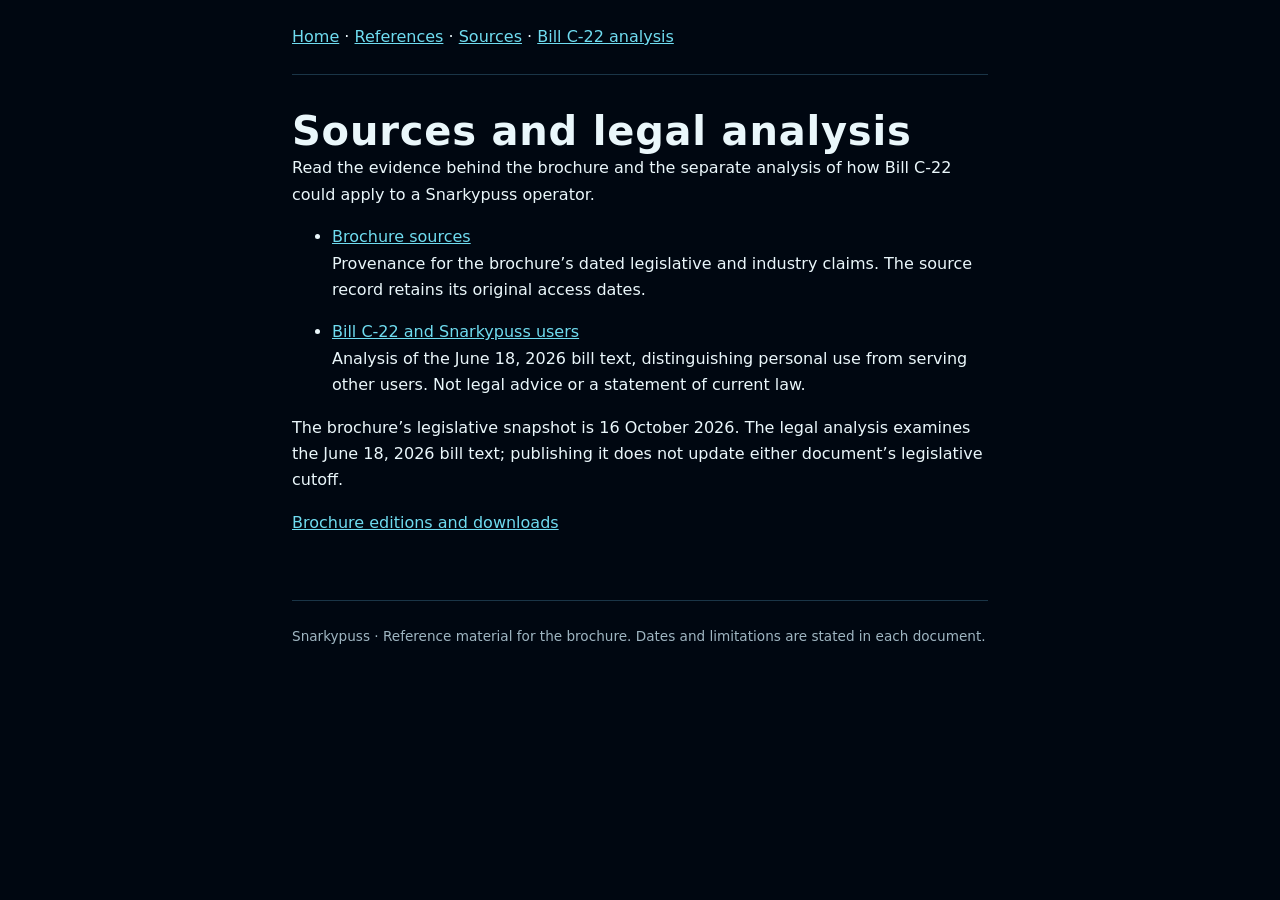
==== references/index.html @ 3a92580e "Add public sources and legal analysis pages with brochure links" ====
<!DOCTYPE html>
<html lang="en">
<head>
<meta charset="utf-8">
<meta name="viewport" content="width=device-width, initial-scale=1">
<title>Sources and legal analysis — Snarkypuss</title>
<link rel="icon" href="../favicon.svg" type="image/svg+xml">
<link rel="stylesheet" href="references.css">
</head>
<body><div class="wrap"><nav aria-label="Reference navigation"><a href="../">Home</a> · <a href="./">References</a> · <a href="sources.html">Sources</a> · <a href="legal-analysis.html">Bill C-22 analysis</a></nav><main><h1>Sources and legal analysis</h1><p>Read the evidence behind the brochure and the separate analysis of how Bill C-22 could apply to a Snarkypuss operator.</p><ul><li><a href="sources.html">Brochure sources</a><p>Provenance for the brochure’s dated legislative and industry claims. The source record retains its original access dates.</p></li><li><a href="legal-analysis.html">Bill C-22 and Snarkypuss users</a><p>Analysis of the June 18, 2026 bill text, distinguishing personal use from serving other users. Not legal advice or a statement of current law.</p></li></ul><p>The brochure’s legislative snapshot is 16 October 2026. The legal analysis examines the June 18, 2026 bill text; publishing it does not update either document’s legislative cutoff.</p><p><a href="../brochure/">Brochure editions and downloads</a></p></main><footer>Snarkypuss · Reference material for the brochure. Dates and limitations are stated in each document.</footer></div></body>
</html>
---- references/references.css ----
:root {
    --ink:      #EAF7FB;
    --mute:     #9FB6C2;
    --bg:       #000711;
    --panel:    #0E1C2A;
    --line:     #1A3547;
    --cyan:     #11B9DB;
    --cyan-dim: #6FDCF0;
    --measure:  46rem;
  }
  * { box-sizing: border-box; }
  html { -webkit-text-size-adjust: 100%; }
  body {
    margin: 0;
    background: var(--bg);
    color: var(--ink);
    font: 16px/1.65 system-ui, -apple-system, "Segoe UI", Roboto, Helvetica, Arial, sans-serif;
  }
  .wrap { max-width: var(--measure); margin: 0 auto; padding: 0 1.25rem; }
  a { color: var(--cyan-dim); }
  a:hover { color: var(--cyan); }

  header {
    padding: 3.5rem 0 2rem;
    display: flex;
    align-items: center;
    gap: 1.6rem;
  }
  /* The mascot is square. width/height on the <img> give the browser the
     intrinsic ratio so it reserves the right space before the file arrives;
     the rendered size is set here, and scales down on narrow screens. */
  .mascot {
    width: 180px;
    flex: 0 0 auto;
    margin-left: auto;
    border-radius: 8px;
  }
  @media (max-width: 34rem) {
    header { flex-direction: column; align-items: flex-start; gap: 1.1rem; }
    .mascot { width: 128px; }
  }
  h1 {
    margin: 0;
    font-size: clamp(2.2rem, 8vw, 3.4rem);
    letter-spacing: 0.02em;
    font-weight: 800;
    line-height: 1.05;
  }
  .tagline { margin: 0.6rem 0 0; font-size: 1.15rem; color: var(--cyan-dim); }
  .rule { width: 3.5rem; height: 2px; background: var(--cyan); margin: 1.4rem 0 0; }

  h2 {
    font-size: 1.15rem;
    letter-spacing: 0.08em;
    text-transform: uppercase;
    color: var(--cyan-dim);
    margin: 3rem 0 0.9rem;
  }
  p { margin: 0 0 1rem; }
  .lead { font-size: 1.08rem; }
  .mute { color: var(--mute); }
  .small { font-size: 0.875rem; }

  .cards { display: grid; gap: 1rem; grid-template-columns: 1fr; }
  @media (min-width: 40rem) { .cards { grid-template-columns: 1fr 1fr; } }
  .card {
    display: block;
    background: var(--panel);
    border: 1px solid var(--line);
    border-radius: 6px;
    padding: 1.1rem 1.2rem;
    text-decoration: none;
    color: inherit;
  }
  .card:hover { border-color: var(--cyan); }
  .card strong { display: block; color: var(--cyan-dim); margin-bottom: 0.25rem; }

  video, img { max-width: 100%; height: auto; display: block; border-radius: 6px; }
  audio { width: 100%; margin-top: 0.75rem; }

  footer {
    margin-top: 4rem;
    border-top: 1px solid var(--line);
    padding: 1.5rem 0 3rem;
    color: var(--mute);
    font-size: 0.85rem;
  }

  nav { padding: 1.5rem 0; border-bottom: 1px solid var(--line); }
  main { padding-top: 2rem; }
  main h1 { font-size: clamp(1.8rem, 5vw, 2.5rem); line-height: 1.2; }
  h2 { text-transform: none; letter-spacing: normal; font-size: 1.4rem; }
  h3 { margin-top: 2rem; font-size: 1.15rem; }
  article, li { overflow-wrap: anywhere; }
  .context { color: var(--mute); }
  .table-scroll { overflow-x: auto; margin: 1.5rem 0; }
  table { border-collapse: collapse; min-width: 36rem; font-size: .9rem; }
  th, td { text-align: left; vertical-align: top; padding: .6rem; border: 1px solid var(--line); }
  th { background: var(--panel); }
  a:focus-visible, .table-scroll:focus-visible { outline: 2px solid var(--cyan); outline-offset: 3px; }
  blockquote { border-left: 3px solid var(--cyan); margin-left: 0; padding-left: 1rem; }
  @media print { body { color: #111; background: white; } nav { display: none; } a { color: #111; } .wrap { max-width: none; } .table-scroll { overflow: visible; } table { min-width: 0; } th { background: #eee; } }
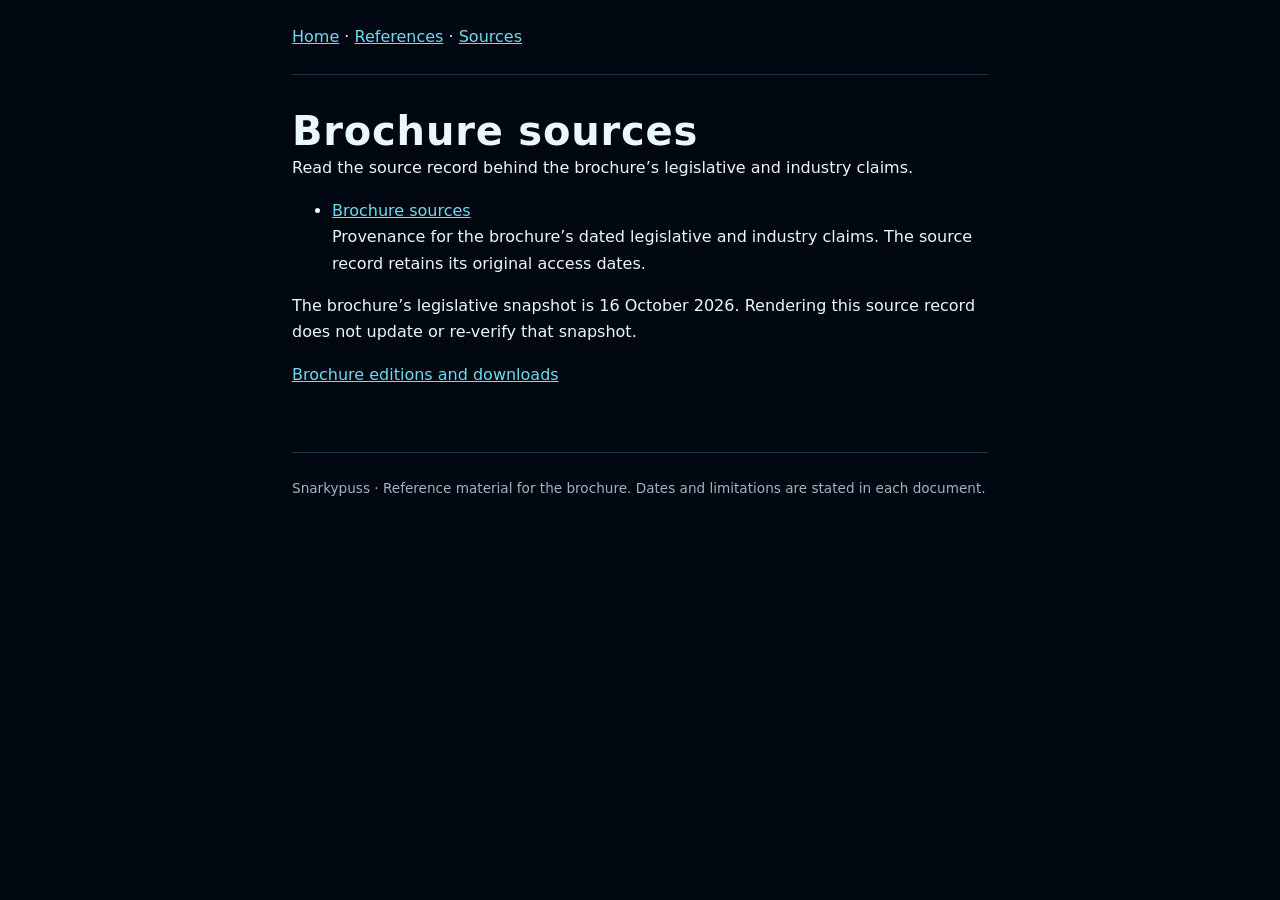
==== commit d7b73666: "Remove legal analysis from published website" ====
--- a/references/index.html
+++ b/references/index.html
@@ -3,9 +3,9 @@
 <head>
 <meta charset="utf-8">
 <meta name="viewport" content="width=device-width, initial-scale=1">
-<title>Sources and legal analysis — Snarkypuss</title>
+<title>Brochure sources — Snarkypuss</title>
 <link rel="icon" href="../favicon.svg" type="image/svg+xml">
 <link rel="stylesheet" href="references.css">
 </head>
-<body><div class="wrap"><nav aria-label="Reference navigation"><a href="../">Home</a> · <a href="./">References</a> · <a href="sources.html">Sources</a> · <a href="legal-analysis.html">Bill C-22 analysis</a></nav><main><h1>Sources and legal analysis</h1><p>Read the evidence behind the brochure and the separate analysis of how Bill C-22 could apply to a Snarkypuss operator.</p><ul><li><a href="sources.html">Brochure sources</a><p>Provenance for the brochure’s dated legislative and industry claims. The source record retains its original access dates.</p></li><li><a href="legal-analysis.html">Bill C-22 and Snarkypuss users</a><p>Analysis of the June 18, 2026 bill text, distinguishing personal use from serving other users. Not legal advice or a statement of current law.</p></li></ul><p>The brochure’s legislative snapshot is 16 October 2026. The legal analysis examines the June 18, 2026 bill text; publishing it does not update either document’s legislative cutoff.</p><p><a href="../brochure/">Brochure editions and downloads</a></p></main><footer>Snarkypuss · Reference material for the brochure. Dates and limitations are stated in each document.</footer></div></body>
+<body><div class="wrap"><nav aria-label="Reference navigation"><a href="../">Home</a> · <a href="./">References</a> · <a href="sources.html">Sources</a></nav><main><h1>Brochure sources</h1><p>Read the source record behind the brochure’s legislative and industry claims.</p><ul><li><a href="sources.html">Brochure sources</a><p>Provenance for the brochure’s dated legislative and industry claims. The source record retains its original access dates.</p></li></ul><p>The brochure’s legislative snapshot is 16 October 2026. Rendering this source record does not update or re-verify that snapshot.</p><p><a href="../brochure/">Brochure editions and downloads</a></p></main><footer>Snarkypuss · Reference material for the brochure. Dates and limitations are stated in each document.</footer></div></body>
 </html>
